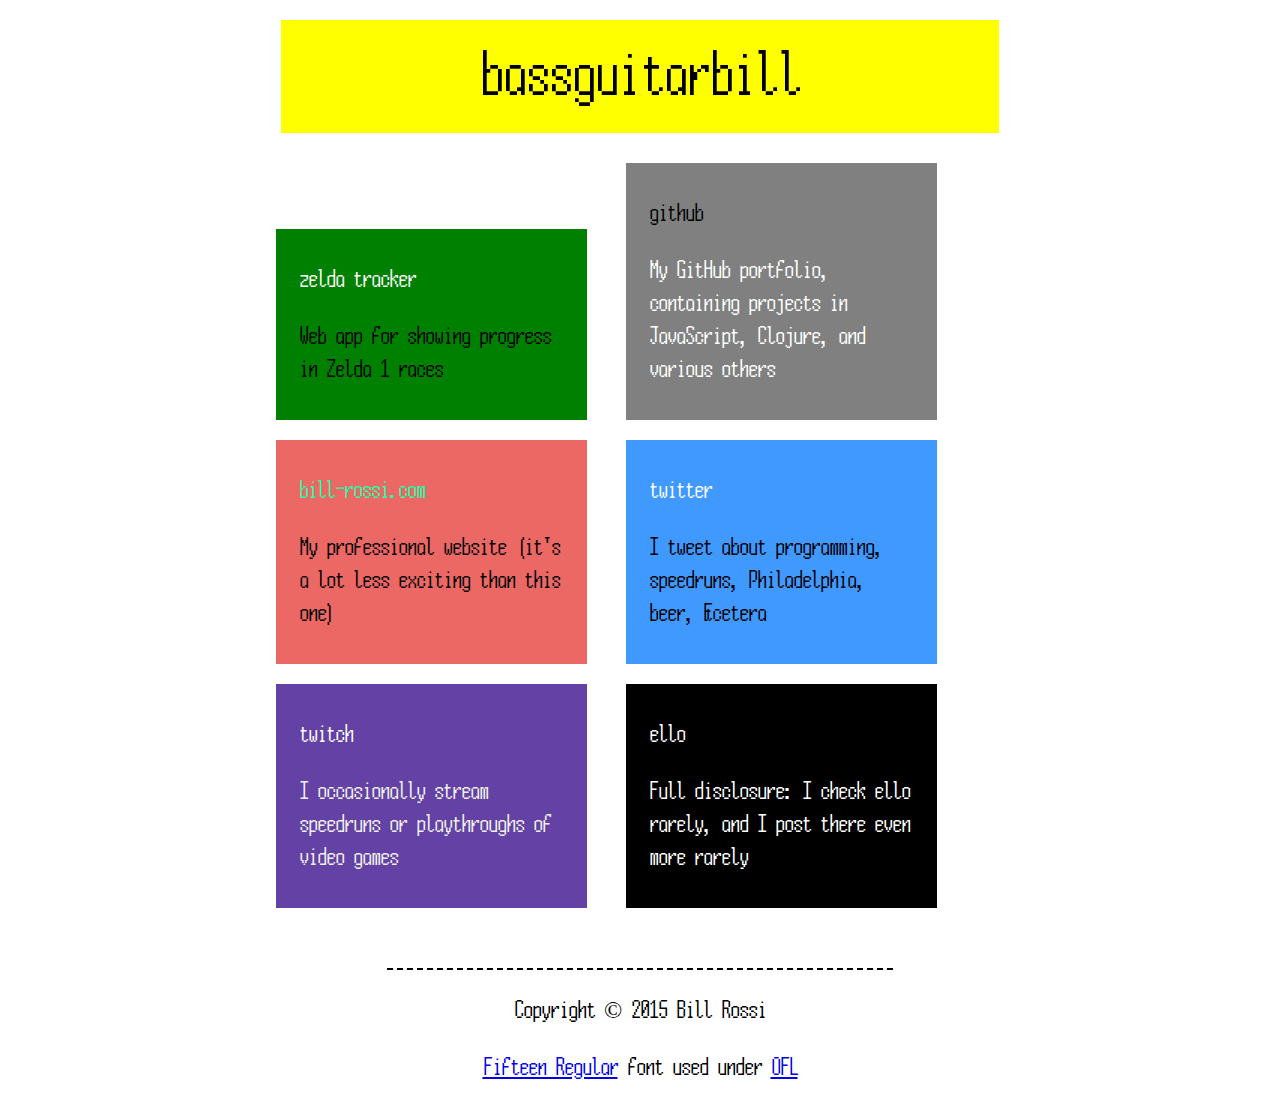
==== index.html @ 7ed3c114 "Initial Commit" ====
﻿<!doctype html>
<html>
	<head>
		<title>bassguitarbill.rocks</title>
		<link rel="stylesheet" type="text/css" href="style.css">
	</head>
	<body>
		<div class="container">
			<div class="header">
				bassguitarbill
			</div>
			<div class="thing" id="zelda-tracker">
				<p><a href="http://bassguitarbill.rocks/zelda-tracker/">zelda tracker</a></p>
				<p>Web app for showing progress in Zelda 1 races</p>
			</div>
			<div class="thing" id="github">
				<p><a href="http://github.com/bassguitarbill">github</a></p>
				<p>My GitHub portfolio, containing projects in JavaScript, Clojure, and various others</p>
			</div>
			<div class="thing" id="professional-site">
				<p><a href="http://bill-rossi.com">bill-rossi.com</a></p>
				<p>My professional website (it's a lot less exciting than this one)</p>
			</div>
			<div class="thing" id="twitter">
				<p><a href="http://twitter.com/bassguitarbill">twitter</a></p>
				<p>I tweet about programming, speedruns, Philadelphia, beer, &amp;cetera</p>
			</div>
			<div class="thing" id="twitch">
				<p><a href="http://twitch.tv/bassguitarbill">twitch</a></p>
				<p>I occasionally stream speedruns or playthroughs of video games</p>
			</div>
			<div class="thing" id="ello">
				<p><a href="https://ello.co/bassguitarbill">ello</a></p>
				<p>Full disclosure: I check ello rarely, and I post there even more rarely</p>
			</div>
		</div>
		<div class="footer">
			<p>Copyright © 2015 Bill Rossi</p>
			<!-- <p><a href="https://github.com/bassguitarbill/bassguitarbill.rocks">Source code</a> licensed under the <a href="https://opensource.org/licenses/MIT">MIT License</a></p> -->
			<p><a href="https://fontlibrary.org/en/font/fifteen">Fifteen Regular</a> font used under <a href="http://scripts.sil.org/cms/scripts/page.php?site_id=nrsi&id=OFL">OFL</a></p>
		</div>
	</body>
</html>
---- style.css ----
@font-face {
  font-family: 'fifteen';
  src: url('FifteenNarrow.ttf');
}

body {
	font-family: 'fifteen';
	font-size: 1.5em;
}

.container{
	margin: 10px auto 50px auto;
	width: 60%;
}

.thing{
	margin:10px 2%;
	background-color: pink;
	width: 35%;
	display: inline-block;
	padding: 10px 3%;
}

.thing a {
	text-decoration: none;
}

.thing a:hover{
	text-decoration: underline;
}

.header {
	margin: 20px;
	display: block;
	text-align: center;
	background-color: yellow;
	padding: 15px 0;
	font-size: 2.5em;
}

.footer {
	border-top: dashed 2px black;
	width: 40%;
	margin: auto;
	text-align: center;
}

#zelda-tracker{
	background-color: green;
}
#zelda-tracker a{
	color:white;
}

#github{
	background-color: grey;
	color:white;
}

#github a{
	color: black;
}

#professional-site {
	background-color: #eb6864;
}

#professional-site a{
	color: #2FA;
}

#twitter {
	background-color: #4099FF; /* Twitter Blue */
}

#twitter a{
	color: white;
}

#twitch {
	background-color: #6441A5; /* Twitch Purple */
	color: #F1F1F1; /* Twitch Light Grey */
}

#twitch a{
	color: white;
}

#ello {
	background-color: black;
	color: white;
}

#ello a{
	color: white;
}
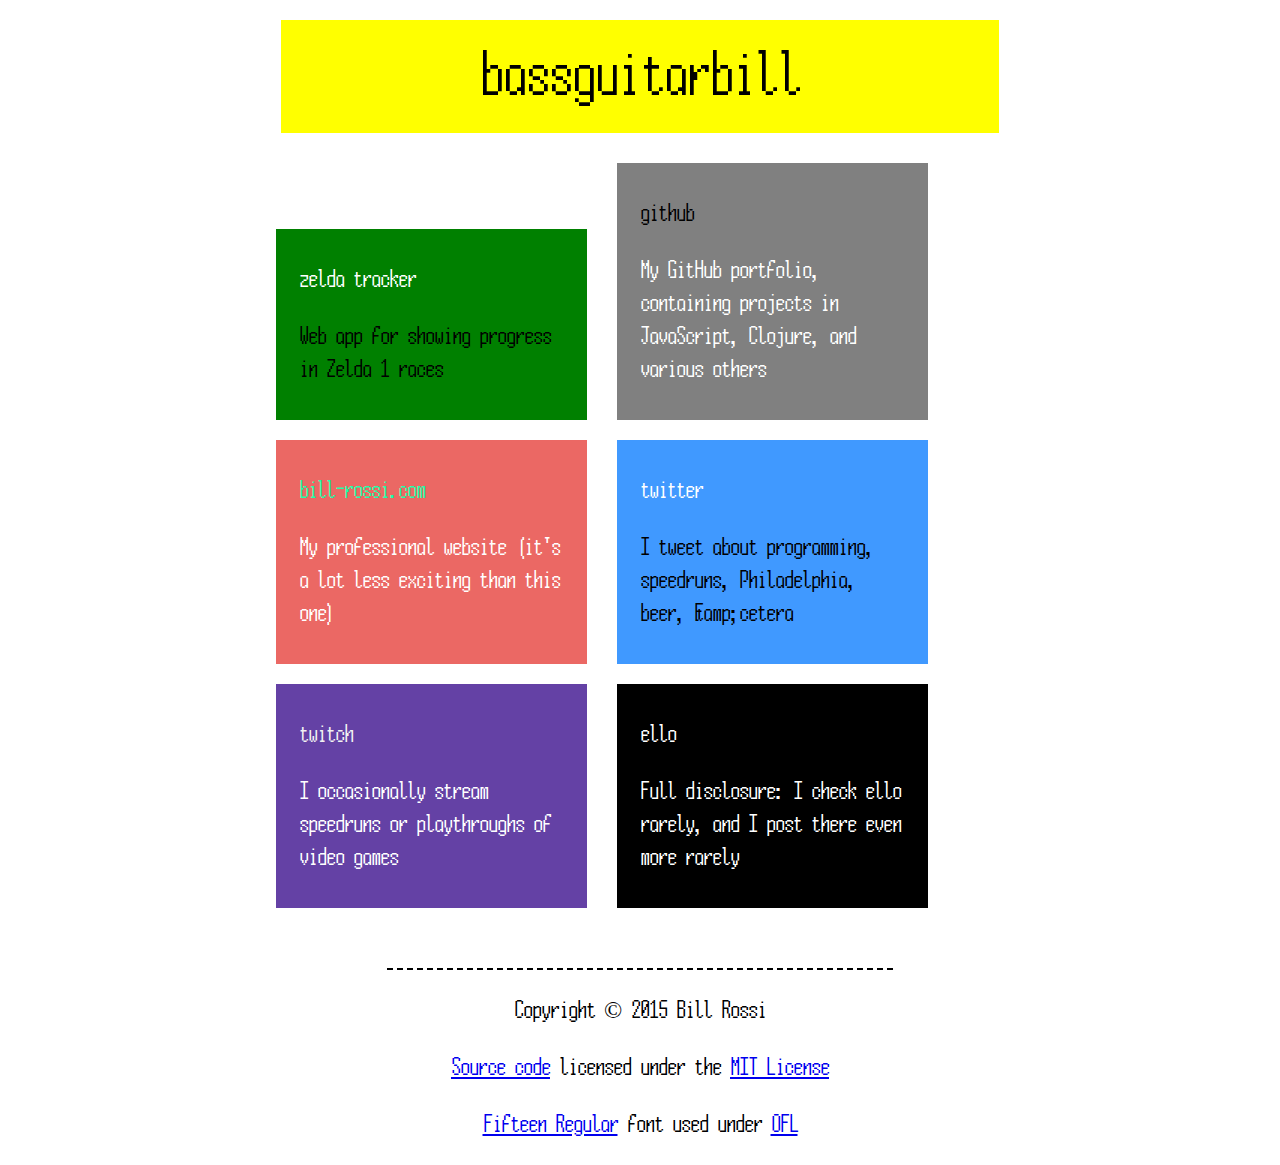
==== commit 960908cc: "Build the page with jQuery" ====
--- a/index.html
+++ b/index.html
@@ -2,41 +2,19 @@
 <html>
 	<head>
 		<title>bassguitarbill.rocks</title>
-		<link rel="stylesheet" type="text/css" href="style.css">
+		<script src="https://ajax.googleapis.com/ajax/libs/jquery/2.1.4/jquery.min.js"></script>
+		<script src="script.js"></script>
+		<link rel="stylesheet" type="text/css" href="style.css"/>
 	</head>
 	<body>
 		<div class="container">
 			<div class="header">
 				bassguitarbill
 			</div>
-			<div class="thing" id="zelda-tracker">
-				<p><a href="http://bassguitarbill.rocks/zelda-tracker/">zelda tracker</a></p>
-				<p>Web app for showing progress in Zelda 1 races</p>
-			</div>
-			<div class="thing" id="github">
-				<p><a href="http://github.com/bassguitarbill">github</a></p>
-				<p>My GitHub portfolio, containing projects in JavaScript, Clojure, and various others</p>
-			</div>
-			<div class="thing" id="professional-site">
-				<p><a href="http://bill-rossi.com">bill-rossi.com</a></p>
-				<p>My professional website (it's a lot less exciting than this one)</p>
-			</div>
-			<div class="thing" id="twitter">
-				<p><a href="http://twitter.com/bassguitarbill">twitter</a></p>
-				<p>I tweet about programming, speedruns, Philadelphia, beer, &amp;cetera</p>
-			</div>
-			<div class="thing" id="twitch">
-				<p><a href="http://twitch.tv/bassguitarbill">twitch</a></p>
-				<p>I occasionally stream speedruns or playthroughs of video games</p>
-			</div>
-			<div class="thing" id="ello">
-				<p><a href="https://ello.co/bassguitarbill">ello</a></p>
-				<p>Full disclosure: I check ello rarely, and I post there even more rarely</p>
-			</div>
 		</div>
 		<div class="footer">
 			<p>Copyright © 2015 Bill Rossi</p>
-			<!-- <p><a href="https://github.com/bassguitarbill/bassguitarbill.rocks">Source code</a> licensed under the <a href="https://opensource.org/licenses/MIT">MIT License</a></p> -->
+			<p><a href="https://github.com/bassguitarbill/bassguitarbill.rocks">Source code</a> licensed under the <a href="https://opensource.org/licenses/MIT">MIT License</a></p>
 			<p><a href="https://fontlibrary.org/en/font/fifteen">Fifteen Regular</a> font used under <a href="http://scripts.sil.org/cms/scripts/page.php?site_id=nrsi&id=OFL">OFL</a></p>
 		</div>
 	</body>
--- a/style.css
+++ b/style.css
@@ -21,14 +21,6 @@
 	padding: 10px 3%;
 }
 
-.thing a {
-	text-decoration: none;
-}
-
-.thing a:hover{
-	text-decoration: underline;
-}
-
 .header {
 	margin: 20px;
 	display: block;
@@ -43,54 +35,4 @@
 	width: 40%;
 	margin: auto;
 	text-align: center;
-}
-
-#zelda-tracker{
-	background-color: green;
-}
-#zelda-tracker a{
-	color:white;
-}
-
-#github{
-	background-color: grey;
-	color:white;
-}
-
-#github a{
-	color: black;
-}
-
-#professional-site {
-	background-color: #eb6864;
-}
-
-#professional-site a{
-	color: #2FA;
-}
-
-#twitter {
-	background-color: #4099FF; /* Twitter Blue */
-}
-
-#twitter a{
-	color: white;
-}
-
-#twitch {
-	background-color: #6441A5; /* Twitch Purple */
-	color: #F1F1F1; /* Twitch Light Grey */
-}
-
-#twitch a{
-	color: white;
-}
-
-#ello {
-	background-color: black;
-	color: white;
-}
-
-#ello a{
-	color: white;
 }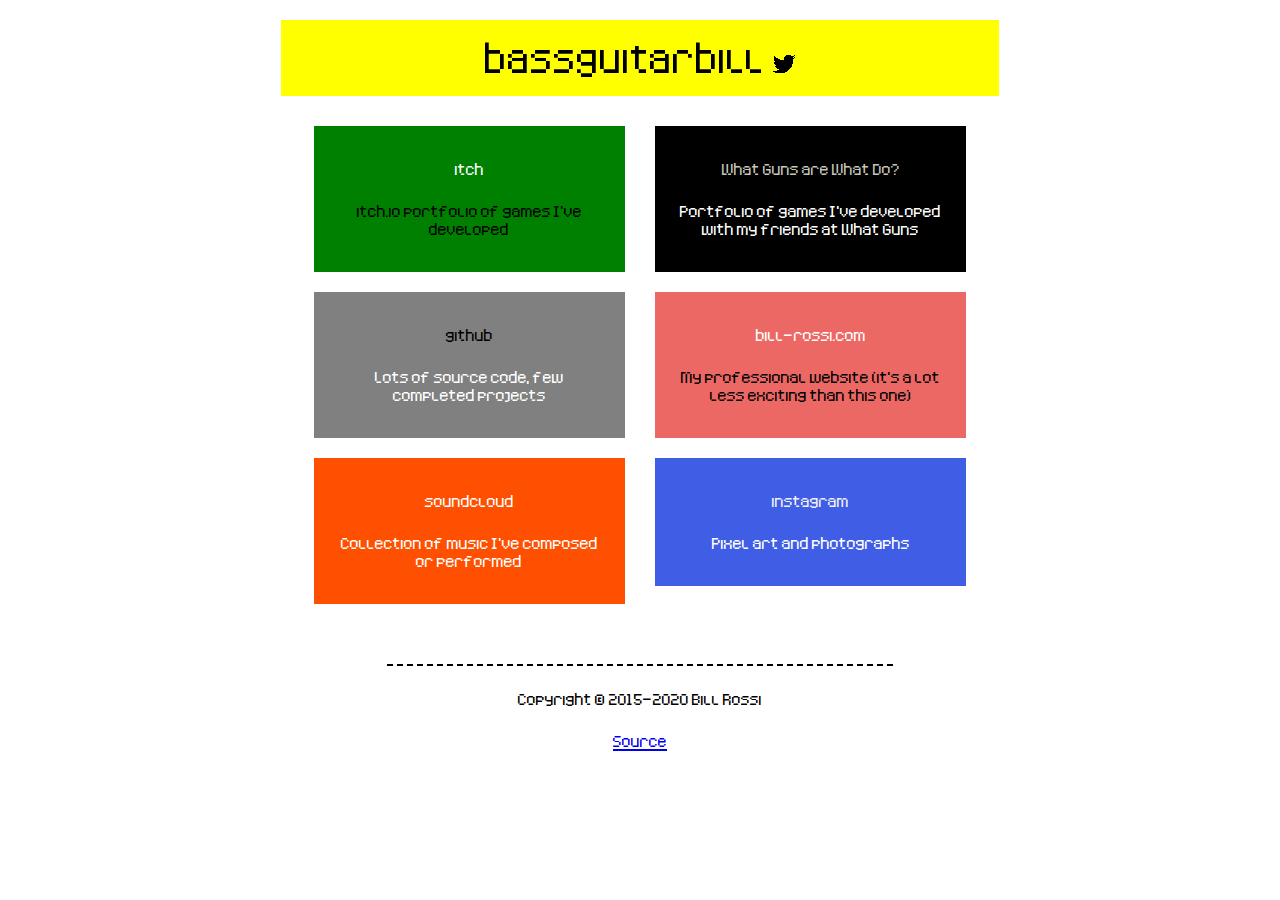
==== commit 582d0b9c: "Clean house for the first time in 5 years" ====
--- a/index.html
+++ b/index.html
@@ -5,17 +5,18 @@
 		<script src="https://ajax.googleapis.com/ajax/libs/jquery/2.1.4/jquery.min.js"></script>
 		<script src="script.js"></script>
 		<link rel="stylesheet" type="text/css" href="style.css"/>
+		<meta name="viewport" content="width=device-width, user-scalable=no">
 	</head>
 	<body>
 		<div class="container">
 			<div class="header">
 				bassguitarbill
+				<a href="https://twitter.com/bassguitarbill"><img src="bird.png"/></a>
 			</div>
 		</div>
 		<div class="footer">
-			<p>Copyright © 2015 Bill Rossi</p>
-			<p><a href="https://github.com/bassguitarbill/bassguitarbill.rocks">Source code</a> licensed under the <a href="https://opensource.org/licenses/MIT">MIT License</a></p>
-			<p><a href="https://fontlibrary.org/en/font/fifteen">Fifteen Regular</a> font used under <a href="http://scripts.sil.org/cms/scripts/page.php?site_id=nrsi&id=OFL">OFL</a></p>
+			<p>Copyright © 2015-2020 Bill Rossi</p>
+			<p><a href="https://github.com/bassguitarbill/bassguitarbill.rocks">Source</a></p>
 		</div>
 	</body>
 </html>
--- a/style.css
+++ b/style.css
@@ -1,6 +1,6 @@
 @font-face {
   font-family: 'fifteen';
-  src: url('FifteenNarrow.ttf');
+  src: url('Kenney Pixel.ttf');
 }
 
 body {
@@ -11,6 +11,7 @@
 .container{
 	margin: 10px auto 50px auto;
 	width: 60%;
+	text-align: center;
 }
 
 .thing{
@@ -19,6 +20,21 @@
 	width: 35%;
 	display: inline-block;
 	padding: 10px 3%;
+	vertical-align: top;
+}
+
+@media only screen and (max-width: 900px) {
+	.thing{
+		width: 70%;
+	}
+
+	.footer{
+		width: 70%;
+	}
+
+	.container{
+		width: 90%;
+	}
 }
 
 .header {
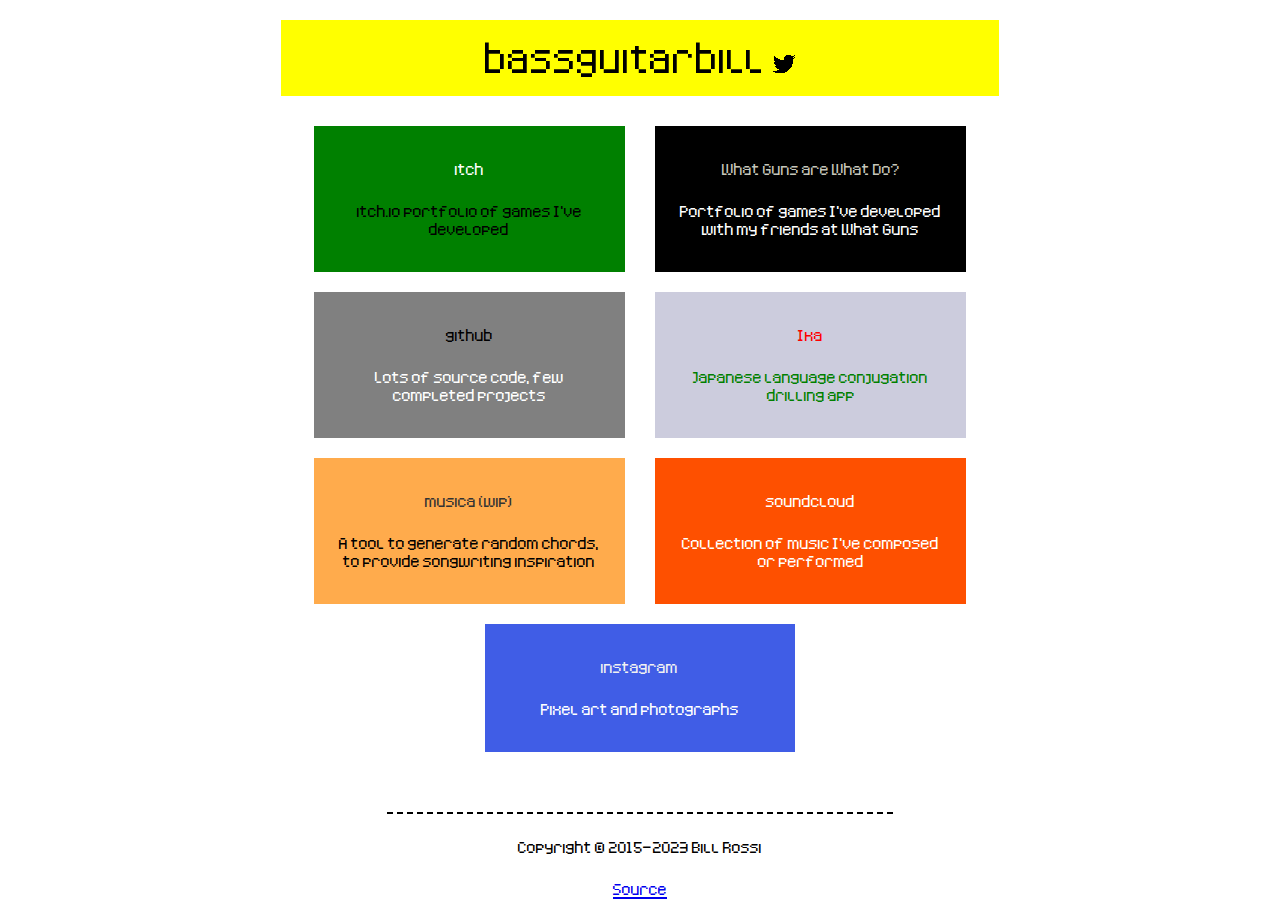
==== commit 1f222c7d: "Remove bill-rossi.com, add ika" ====
--- a/index.html
+++ b/index.html
@@ -15,7 +15,7 @@
 			</div>
 		</div>
 		<div class="footer">
-			<p>Copyright © 2015-2020 Bill Rossi</p>
+			<p>Copyright © 2015-2023 Bill Rossi</p>
 			<p><a href="https://github.com/bassguitarbill/bassguitarbill.rocks">Source</a></p>
 		</div>
 	</body>
